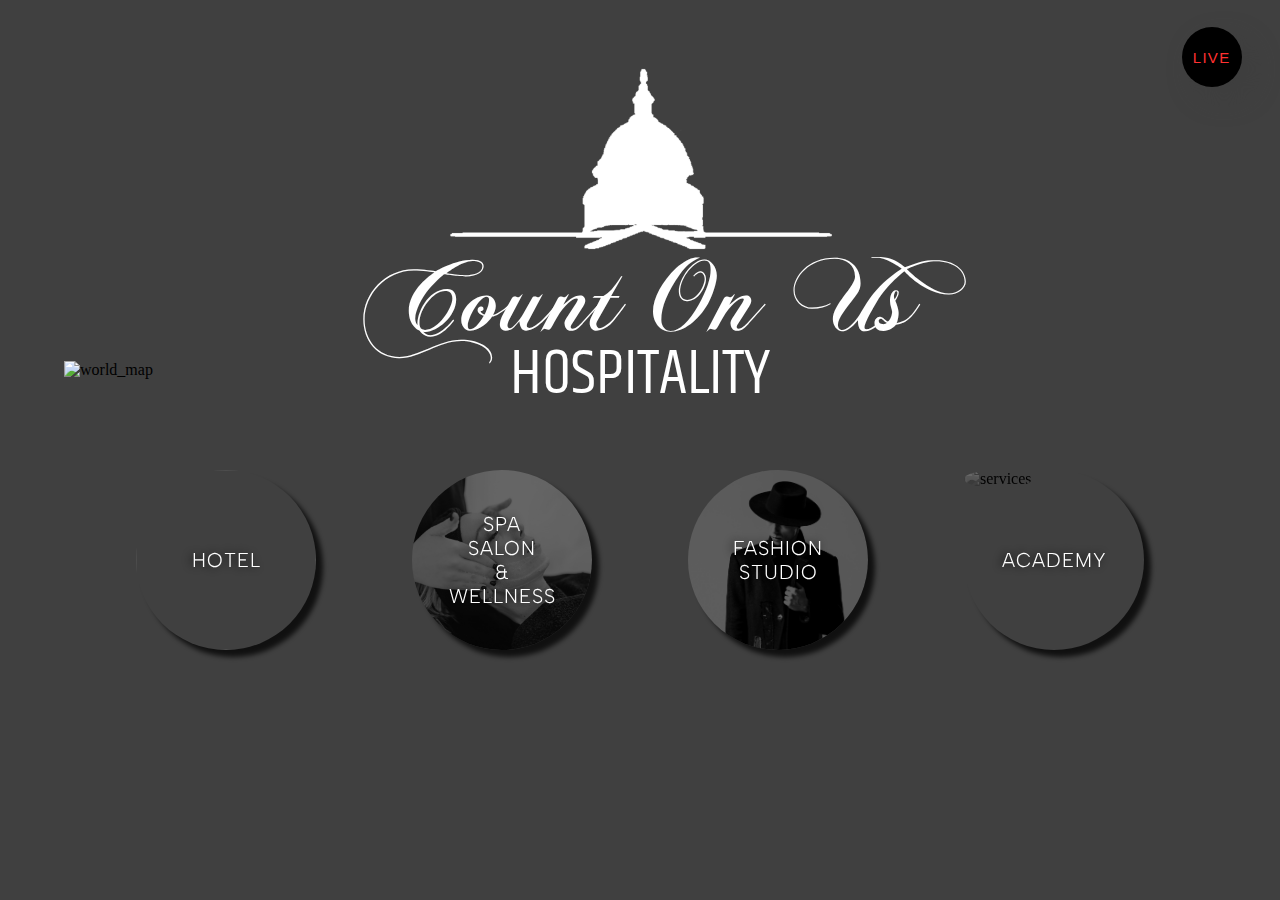
==== index.html @ 0fcad82c "minor changes" ====
<!DOCTYPE html>
<html lang="en">

  <head>
    <meta charset="UTF-8" />
    <meta http-equiv="X-UA-Compatible" content="IE=edge" />
    <meta name="viewport" content="width=device-width, initial-scale=1.0" />
    <title>Count On Us</title>
    <link rel="stylesheet" href="./css/main.css" />
  </head>

  <body>
    <section id="section_one">

      <div class="main_container">
        <div class="bgImg">
          <img src="./images/worldmap_us.png" alt="world_map">
        </div>

        <div class="inner_container">
          <div class="main_wrapper">
            <div class="main_container_left">
              <div class="brand_logo_container">
                <div class="brand_img">
                  <img src="./images/bg2-Recovered.png" alt="count on us" />
                </div>
                <div class="brand_name_1">
                  <p>Count On Us</p>
                </div>
                <div class="brand_name_2">
                  <p>HOSPITALITY</p>
                </div>
              </div>
            </div>

            <div class="main_container_right">
              <div class="flex_container">
                <div class="inner-flex">
                  <div class="flex-items" id="item-3">
                    <img src="https://cdn.pixabay.com/photo/2015/11/06/11/45/interior-1026452_960_720.jpg"
                      class="services-bg" alt="" />
                    <a href="./pages/hotel.html" class="info-container">
                      <div class="info-wrapper info-4">
                        <span>Hotel</span>
                      </div>
                    </a>
                  </div>
                  <div class="flex-items" id="item-0">
                    <img src="./images/spasalon_us.jpg" class="services-bg" alt="services" />
                    <a href="./pages/salon_service_page.html" class="info-container">
                      <div class="info-wrapper info-1">
                        <span>Spa Salon <br />&<br />
                          Wellness</span>
                      </div>
                    </a>
                  </div>

                  <div class="flex-items" id="item-1">
                    <img src="./images/fashion_model_us.jpg" class="services-bg" alt="services" />
                    <a href="./pages/fashion.html" class="info-container">
                      <div class="info-wrapper info-2">
                        <span>Fashion Studio</span>
                      </div>
                    </a>
                  </div>
                  <div class="flex-items" id="item-2">
                    <img src="./images/academy_us.jpg" class="services-bg" alt="services" />
                    <a href="./pages/academy.html" class="info-container">
                      <div class="info-wrapper info-3">
                        <span>Academy</span>
                      </div>
                    </a>
                  </div>

                </div>
              </div>
            </div>
          </div>
          <!-- <div id="announcement">
                <marquee >Live Text: Lorem ipsum dolor sit amet consectetur, adipisicing elit. Cumque perspiciatis facere totam eligendi dolores at error excepturi rem ea corporis?</marquee>
            </div>
          </div> -->

        </div>
        <!-- event button -->
        <div class="wrap" id="wrap">
          <button id="live-btn" class="button">live</button>
        </div>
        <!-- event update box -->
        <div class="ev-container" id="ev-tgl">
          <div class="ev-inner">
            <div id="scroll-container">
              <div id="scroll-text">
                <ul>
                  <li>Lorem ipsum dolor sit amet, consectetur adipisicing elit. Tenetur, aliquam?</li>
                  <li>Lorem ipsum dolor sit amet, consectetur adipisicing elit. Tenetur, aliquam?</li>
                  <li>Lorem ipsum dolor sit amet, consectetur adipisicing elit. Tenetur, aliquam?</li>
                  <li>Lorem ipsum dolor sit amet, consectetur adipisicing elit. Tenetur, aliquam?</li>
                </ul>

                <div>
                </div>
              </div>
            </div>
    </section>

    </div>
    <script>
      const btnId = document.getElementById('wrap');
      const evBox = document.getElementById('ev-tgl');

      btnId.addEventListener('click', () => {
        evBox.classList.toggle('ev-toggle')
      })

    </script>
  </body>

</html>
---- css/main.css ----
@import url("https://fonts.googleapis.com/css2?family=Abel&family=Khand:wght@300;400;500;600;700&family=Raleway:ital,wght@0,100;0,200;0,300;0,400;0,500;0,600;0,700;0,800;0,900;1,100;1,200;1,300;1,400;1,500;1,600;1,700;1,800;1,900&family=Work+Sans:ital,wght@0,200;0,300;0,400;0,500;0,600;0,700;0,800;0,900;1,200;1,300;1,400;1,500;1,600;1,700;1,800;1,900&display=swap");
@import url("https://fonts.googleapis.com/css2?family=Albert+Sans:ital,wght@0,200;0,300;0,400;0,500;0,600;0,700;0,800;0,900;1,100;1,200;1,300;1,400;1,500;1,600;1,700;1,800&family=Cinzel:wght@400;500;600;700;800&display=swap");
@font-face {
  font-family: "chopin";
  src: url("../fonts/ChopinScript.otf") format("woff");
}
.page-header {
  color: #ffffff;
}

.container {
  background-color: #ffffff;
  width: 100%;
  height: 100vh;
  display: flex;
  justify-content: center;
  align-items: center;
  flex-direction: row;
}
.container .img {
  height: 100%;
  width: 100%;
  display: flex;
  justify-content: center;
  align-items: center;
  flex-direction: column;
}
.container .img img {
  width: 300px;
}
.container .img h1 {
  width: 100%;
  color: #000;
  text-align: center;
}

* {
  padding: 0;
  margin: 0;
}

body {
  background-color: rgba(31, 31, 31, 0.8549019608);
  overflow: hidden;
}

#section-one {
  overflow: hidden;
}

.main_container {
  display: flex;
  justify-content: center;
  align-items: center;
  flex-direction: column;
  width: 100vw;
  height: 100vh;
}

.bgImg {
  display: flex;
  justify-content: center;
  align-items: center;
  flex-direction: column;
  width: 100%;
  height: 100%;
  position: absolute;
  z-index: 1;
}
.bgImg img {
  width: 90%;
  background-position: center center;
  background-size: cover;
  -o-object-fit: contain;
     object-fit: contain;
  margin-bottom: 10pc;
}
@media (max-width: 599px) {
  .bgImg img {
    width: 100%;
  }
}
@media (max-width: 599px) {
  .bgImg {
    width: 100%;
    top: -20%;
  }
}

.inner_container {
  display: flex;
  justify-content: center;
  align-items: center;
  flex-direction: column;
  width: 100vw;
  height: 100%;
  z-index: 4;
}

.main_wrapper {
  display: flex;
  justify-content: center;
  align-items: center;
  flex-direction: column;
  width: 100vw;
  height: 100%;
}
@media (max-width: 599px) {
  .main_wrapper {
    flex-direction: column;
  }
}

.main_container_left {
  flex: 1;
}

.brand_img {
  width: 100%;
}

.main_container_right {
  flex: 1;
}

.brand_logo_container {
  display: flex;
  justify-content: center;
  align-items: center;
  flex-direction: column;
  margin-top: 2pc;
  width: 100%;
}
.brand_logo_container .brand_img {
  display: flex;
  justify-content: center;
  align-items: center;
  flex-direction: column;
  width: 500px;
}
@media (max-width: 599px) {
  .brand_logo_container .brand_img {
    margin: 10px auto 0;
    width: 300px;
  }
}
.brand_logo_container .brand_img img {
  width: 100%;
}
@media (max-width: 599px) {
  .brand_logo_container .brand_img img {
    margin: 100px auto 0;
    width: 70%;
  }
}
@media (max-width: 599px) {
  .brand_logo_container .brand_img {
    margin: -10px auto 0;
  }
}
.brand_logo_container .brand_name_1 {
  font-family: "chopin";
  font-size: 7rem;
  margin-top: -70px;
  color: #ffffff;
}
@media (max-width: 599px) {
  .brand_logo_container .brand_name_1 {
    margin-top: -20px;
    font-size: 3.5rem;
  }
}
.brand_logo_container .brand_name_2 {
  font-family: Raleway;
  font-size: 4rem;
  font-weight: 400;
  margin-top: -30px;
  color: #ffffff;
  font-family: "Khand", sans-serif;
}
@media (max-width: 599px) {
  .brand_logo_container .brand_name_2 {
    margin-top: 10px;
    font-size: 1.5rem;
  }
}

.flex_container {
  display: flex;
  justify-content: center;
  align-items: center;
  flex-direction: row;
  gap: 50px;
  margin-top: 0%;
}
@media (max-width: 599px) {
  .flex_container {
    flex-direction: row;
  }
}
@media (max-width: 599px) {
  .flex_container {
    margin: -30px auto 0;
  }
}

.services-bg {
  width: 100%;
  height: 100%;
  border-radius: 50%;
  filter: grayscale(100%) brightness(40%);
  background-size: cover;
  background-repeat: no-repeat;
  background-position: center center;
  -o-object-fit: cover;
     object-fit: cover;
}

.inner-flex {
  display: flex;
  justify-content: center;
  align-items: center;
  flex-direction: row;
  gap: 6pc;
}
@media (max-width: 599px) {
  .inner-flex {
    flex-direction: row;
    flex-wrap: wrap;
    gap: 20px;
  }
}
.inner-flex .flex-items {
  position: relative;
  width: 180px;
  height: 180px;
  border-radius: 50%;
  transition: all 0.5s ease;
  gap: 160px;
  margin-top: 20px;
}
.inner-flex .flex-items:hover {
  transform: translateY(-3px);
}
@media (max-width: 599px) {
  .inner-flex .flex-items {
    gap: 10px;
    width: 160px;
    height: 160px;
  }
}
.inner-flex .info-container {
  position: absolute;
  top: 50%;
  left: 50%;
  transform: translate(-50%, -50%);
  text-decoration: none;
  font-size: 1.3rem;
  font-weight: 700;
  color: #ffffff;
}
.inner-flex .info-container .info-wrapper {
  filter: grayscale(100%);
  position: relative;
  background-size: cover;
  position: relative;
  width: 180px;
  height: 180px;
  border-radius: 50%;
  transition: all 0.4s ease;
  box-shadow: 7px 7px 5px 0px rgba(0, 0, 0, 0.75);
  -webkit-box-shadow: 7px 7px 5px 0px rgba(0, 0, 0, 0.75);
  -moz-box-shadow: 7px 7px 5px 0px rgba(0, 0, 0, 0.75);
}
@media (max-width: 599px) {
  .inner-flex .info-container .info-wrapper {
    width: 160px;
    height: 160px;
  }
}
.inner-flex .info-container .info-wrapper span {
  color: rgb(255, 255, 255);
  text-shadow: -2px 0px 10px rgb(0, 0, 0);
  font-size: 20px;
  font-weight: 300;
  text-align: center;
  position: absolute;
  top: 50%;
  left: 50%;
  letter-spacing: 1px;
  transform: translate(-50%, -50%);
  text-transform: uppercase;
  font-family: "Albert Sans", sans-serif;
}

#announcement {
  display: flex;
  justify-content: center;
  align-items: center;
  flex-direction: column;
  width: 100%;
  height: 40px;
  margin-bottom: 10px;
  background-color: unset;
  position: relative;
}

@-webkit-keyframes runtext {
  from {
    opacity: 0;
  }
  to {
    opacity: 1;
    transform: rotateX(180deg);
  }
}

@keyframes runtext {
  from {
    opacity: 0;
  }
  to {
    opacity: 1;
    transform: rotateX(180deg);
  }
}
/* Move it (define the animation) */
@-webkit-keyframes livetext-1 {
  0% {
    -webkit-transform: translateX(100%);
  }
  100% {
    -webkit-transform: translateX(-100%);
  }
}
@keyframes livetext-1 {
  0% { /* Firefox bug fix */ /* Firefox bug fix */
    transform: translateX(100%);
  }
  100% { /* Firefox bug fix */ /* Firefox bug fix */
    transform: translateX(-100%);
  }
}
html,
body {
  height: 100%;
}

.wrap {
  height: 20%;
  position: absolute;
  top: 3%;
  right: 3%;
  cursor: pointer;
  z-index: 999;
  -webkit-tap-highlight-color: transparent;
}

.button {
  min-width: 60px;
  min-height: 60px;
  font-family: "Nunito", sans-serif;
  font-size: 15px;
  text-transform: uppercase;
  letter-spacing: 1.3px;
  font-weight: 3 0;
  color: #ff3131;
  -webkit-user-select: none;
     -moz-user-select: none;
      -ms-user-select: none;
          user-select: none;
  background: #000000;
  border: none;
  border-radius: 1000px;
  box-shadow: 12px 12px 24px rgba(61, 61, 61, 0.64);
  transition: all 0.3s ease-in-out 0s;
  cursor: pointer;
  outline: none;
  position: relative;
  padding: 10px;
  cursor: pointer;
  -webkit-tap-highlight-color: transparent;
}

button::before {
  content: "";
  border-radius: 1000px;
  min-width: 42px;
  min-height: 72px;
  border: 6px solid #ffffff;
  box-shadow: 0 0 60px rgba(255, 255, 255, 0.64);
  position: absolute;
  top: 50%;
  left: 50%;
  transform: translate(-50%, -50%);
  opacity: 0;
  transition: all 0.3s ease-in-out 0s;
}

button::after {
  content: "";
  width: 30px;
  height: 30px;
  border-radius: 100%;
  border: 6px solid rgb(255, 168, 168);
  position: absolute;
  z-index: -1;
  top: 50%;
  left: 50%;
  transform: translate(-50%, -50%);
  -webkit-animation: ring 1.5s infinite;
          animation: ring 1.5s infinite;
}

button:hover::after,
button:focus::after {
  -webkit-animation: none;
          animation: none;
  display: none;
}

@-webkit-keyframes ring {
  0% {
    width: 30px;
    height: 30px;
    opacity: 1;
  }
  100% {
    width: 100px;
    height: 100px;
    opacity: 0;
  }
}

@keyframes ring {
  0% {
    width: 30px;
    height: 30px;
    opacity: 1;
  }
  100% {
    width: 100px;
    height: 100px;
    opacity: 0;
  }
}
.ev-container {
  opacity: 0;
  width: 300px;
  height: 0px;
  border-radius: 15px;
  background-color: rgb(0, 0, 0);
  color: rgb(255, 255, 255);
  position: absolute;
  top: 10%;
  right: 6.5%;
  z-index: 999;
  transition: all 0.3s ease;
}

.ev-inner {
  height: 100%;
}

.ev-toggle {
  opacity: 1;
  height: 300px;
}

#scroll-container {
  border-radius: 5px;
  height: 100%;
  overflow: hidden;
}

#scroll-text {
  height: 100%;
  text-align: left;
  padding-left: 10%;
  font-family: "Abel", sans-serif;
  /* animation properties */
  transform: translateY(100%);
  -webkit-animation: my-animation 20s linear infinite;
  animation: my-animation 20s linear infinite;
}

/* for Firefox */
/* for Chrome */
@-webkit-keyframes my-animation {
  from {
    -webkit-transform: translateY(100%);
  }
  to {
    -webkit-transform: translateY(-1%);
  }
}
@keyframes my-animation {
  from {
    transform: translateY(100%);
  }
  to {
    transform: translateY(-5%);
  }
}/*# sourceMappingURL=main.css.map */
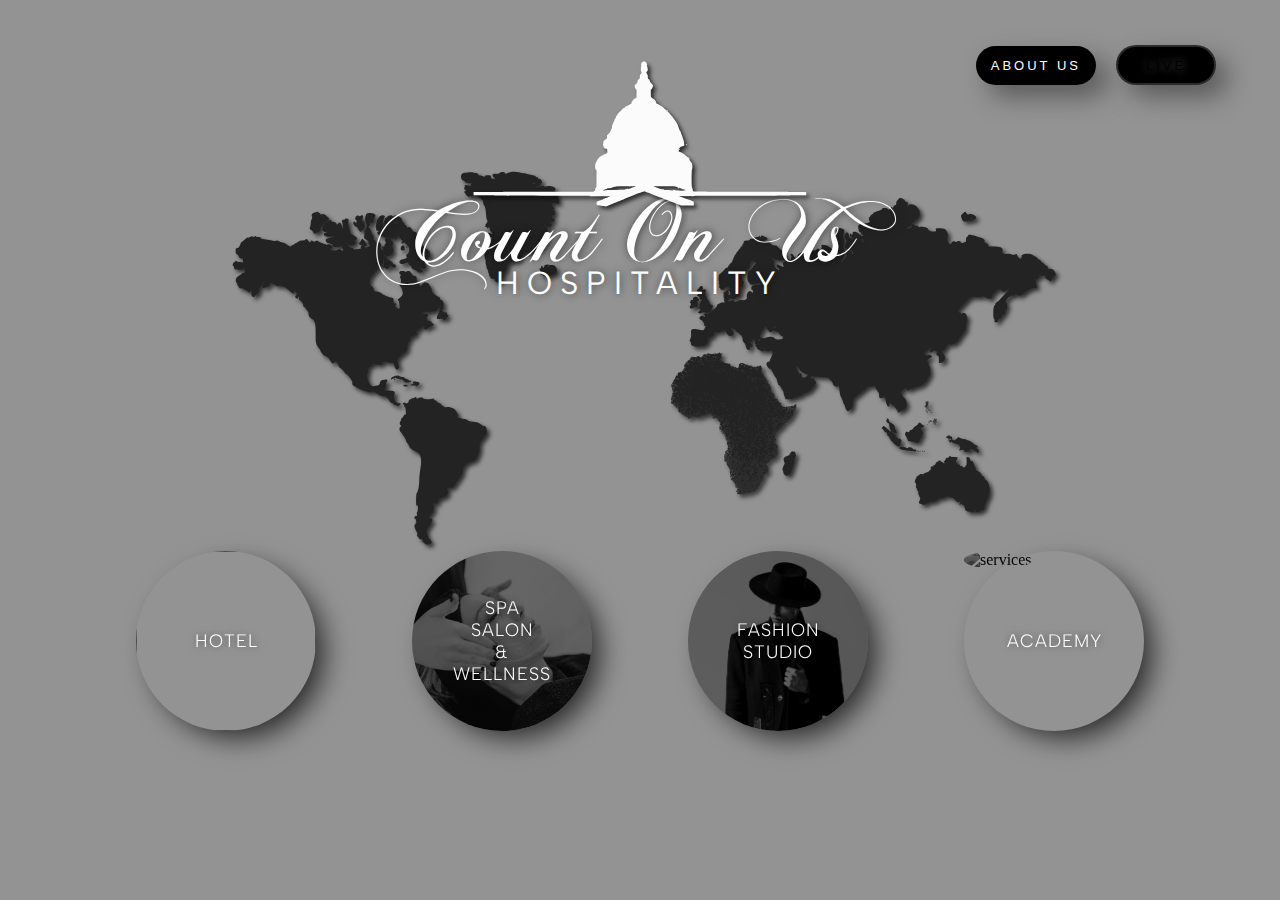
==== commit 0daf5b70: "some changes" ====
--- a/index.html
+++ b/index.html
@@ -10,19 +10,27 @@
   </head>
 
   <body>
+    <!-- event button -->
+    <nav>
+      <div class="about" id="about">
+        <a href="./pages/about.html" id="about-btn">About Us</a>
+      </div>
+      <div class="wrap" id="wrap">
+        <button id="live-btn" class="button">live</button>
+      </div>
+    </nav>
+    <!-- event update box -->
     <section id="section_one">
-
       <div class="main_container">
         <div class="bgImg">
-          <img src="./images/worldmap_us.png" alt="world_map">
+          <img src="./images/worldmap_us.svg" alt="world_map">
         </div>
-
         <div class="inner_container">
           <div class="main_wrapper">
             <div class="main_container_left">
               <div class="brand_logo_container">
                 <div class="brand_img">
-                  <img src="./images/bg2-Recovered.png" alt="count on us" />
+                  <img src="./images/image2vector.svg" alt="count on us" />
                 </div>
                 <div class="brand_name_1">
                   <p>Count On Us</p>
@@ -32,7 +40,6 @@
                 </div>
               </div>
             </div>
-
             <div class="main_container_right">
               <div class="flex_container">
                 <div class="inner-flex">
@@ -54,7 +61,6 @@
                       </div>
                     </a>
                   </div>
-
                   <div class="flex-items" id="item-1">
                     <img src="./images/fashion_model_us.jpg" class="services-bg" alt="services" />
                     <a href="./pages/fashion.html" class="info-container">
@@ -71,48 +77,44 @@
                       </div>
                     </a>
                   </div>
-
                 </div>
               </div>
             </div>
           </div>
-          <!-- <div id="announcement">
-                <marquee >Live Text: Lorem ipsum dolor sit amet consectetur, adipisicing elit. Cumque perspiciatis facere totam eligendi dolores at error excepturi rem ea corporis?</marquee>
-            </div>
-          </div> -->
+        </div>
 
-        </div>
-        <!-- event button -->
-        <div class="wrap" id="wrap">
-          <button id="live-btn" class="button">live</button>
-        </div>
-        <!-- event update box -->
         <div class="ev-container" id="ev-tgl">
           <div class="ev-inner">
             <div id="scroll-container">
               <div id="scroll-text">
                 <ul>
+                  <!-- ========================================================== -->
+                  <!-- ==========================EVENTS========================== -->
+                  <!-- ========================================================== -->
+
+
                   <li>Lorem ipsum dolor sit amet, consectetur adipisicing elit. Tenetur, aliquam?</li>
                   <li>Lorem ipsum dolor sit amet, consectetur adipisicing elit. Tenetur, aliquam?</li>
                   <li>Lorem ipsum dolor sit amet, consectetur adipisicing elit. Tenetur, aliquam?</li>
                   <li>Lorem ipsum dolor sit amet, consectetur adipisicing elit. Tenetur, aliquam?</li>
+
+
+                  <!-- ============================================================== -->
+                  <!-- ==========================EVENTS END========================== -->
+                  <!-- ============================================================== -->
                 </ul>
-
                 <div>
                 </div>
               </div>
             </div>
     </section>
-
     </div>
     <script>
       const btnId = document.getElementById('wrap');
       const evBox = document.getElementById('ev-tgl');
-
       btnId.addEventListener('click', () => {
         evBox.classList.toggle('ev-toggle')
       })
-
     </script>
   </body>
 
--- a/css/main.css
+++ b/css/main.css
@@ -40,8 +40,59 @@
 }
 
 body {
-  background-color: rgba(31, 31, 31, 0.8549019608);
+  background-color: #939393;
   overflow: hidden;
+}
+
+nav {
+  display: flex;
+  justify-content: center;
+  align-items: center;
+  flex-direction: row;
+  gap: 20px;
+  position: absolute;
+  top: 5%;
+  right: 5%;
+}
+nav a {
+  text-decoration: none;
+}
+@media (max-width: 599px) {
+  nav {
+    width: 100%;
+    right: 0%;
+  }
+}
+
+.about {
+  height: 20%;
+  cursor: pointer;
+  z-index: 999;
+  -webkit-tap-highlight-color: transparent;
+}
+.about #about-btn {
+  min-width: 100px;
+  height: 40px;
+  font-family: "Nunito", sans-serif;
+  font-size: 13px;
+  text-transform: uppercase;
+  letter-spacing: 3px;
+  font-weight: 3 0;
+  color: rgb(255, 255, 255);
+  -webkit-user-select: none;
+     -moz-user-select: none;
+      -ms-user-select: none;
+          user-select: none;
+  background: #000000;
+  border-radius: 1000px;
+  box-shadow: 12px 12px 24px rgba(61, 61, 61, 0.64);
+  transition: all 0.3s ease-in-out 0s;
+  cursor: pointer;
+  outline: none;
+  position: relative;
+  padding: 12px 15px;
+  cursor: pointer;
+  -webkit-tap-highlight-color: transparent;
 }
 
 #section-one {
@@ -65,19 +116,22 @@
   width: 100%;
   height: 100%;
   position: absolute;
+  margin-top: -4%;
   z-index: 1;
 }
 .bgImg img {
-  width: 90%;
+  width: 80%;
   background-position: center center;
   background-size: cover;
   -o-object-fit: contain;
      object-fit: contain;
   margin-bottom: 10pc;
+  filter: drop-shadow(3px 3px 2px rgba(0, 0, 0, 0.7));
 }
 @media (max-width: 599px) {
   .bgImg img {
     width: 100%;
+    margin-top: 30%;
   }
 }
 @media (max-width: 599px) {
@@ -136,7 +190,7 @@
   justify-content: center;
   align-items: center;
   flex-direction: column;
-  width: 500px;
+  width: 400px;
 }
 @media (max-width: 599px) {
   .brand_logo_container .brand_img {
@@ -146,6 +200,7 @@
 }
 .brand_logo_container .brand_img img {
   width: 100%;
+  filter: drop-shadow(3px 3px 2px rgba(0, 0, 0, 0.7));
 }
 @media (max-width: 599px) {
   .brand_logo_container .brand_img img {
@@ -160,28 +215,33 @@
 }
 .brand_logo_container .brand_name_1 {
   font-family: "chopin";
-  font-size: 7rem;
+  font-size: 6rem;
   margin-top: -70px;
+  margin-left: -50px;
   color: #ffffff;
+  text-shadow: 1px 0px 8px rgba(5, 5, 5, 0.6);
 }
 @media (max-width: 599px) {
   .brand_logo_container .brand_name_1 {
-    margin-top: -20px;
+    margin-top: -30px;
+    margin-left: -40px;
     font-size: 3.5rem;
   }
 }
 .brand_logo_container .brand_name_2 {
   font-family: Raleway;
-  font-size: 4rem;
+  font-size: 2rem;
+  letter-spacing: 8px;
   font-weight: 400;
-  margin-top: -30px;
+  margin-top: -20px;
   color: #ffffff;
-  font-family: "Khand", sans-serif;
+  text-shadow: 1px 0px 8px rgba(5, 5, 5, 0.6);
+  font-family: "Albert Sans", sans-serif;
 }
 @media (max-width: 599px) {
   .brand_logo_container .brand_name_2 {
-    margin-top: 10px;
-    font-size: 1.5rem;
+    margin-top: 5px;
+    font-size: 1rem;
   }
 }
 
@@ -191,15 +251,11 @@
   align-items: center;
   flex-direction: row;
   gap: 50px;
-  margin-top: 0%;
+  margin-top: 8%;
 }
 @media (max-width: 599px) {
   .flex_container {
     flex-direction: row;
-  }
-}
-@media (max-width: 599px) {
-  .flex_container {
     margin: -30px auto 0;
   }
 }
@@ -214,6 +270,7 @@
   background-position: center center;
   -o-object-fit: cover;
      object-fit: cover;
+  transition: all 0.4s ease;
 }
 
 .inner-flex {
@@ -241,6 +298,12 @@
 }
 .inner-flex .flex-items:hover {
   transform: translateY(-3px);
+}
+.inner-flex .flex-items:hover > .services-bg {
+  filter: grayscale(100%) brightness(30%);
+}
+.inner-flex .flex-items:hover > .services-bg {
+  filter: grayscale(100%) brightness(30%);
 }
 @media (max-width: 599px) {
   .inner-flex .flex-items {
@@ -268,9 +331,9 @@
   height: 180px;
   border-radius: 50%;
   transition: all 0.4s ease;
-  box-shadow: 7px 7px 5px 0px rgba(0, 0, 0, 0.75);
-  -webkit-box-shadow: 7px 7px 5px 0px rgba(0, 0, 0, 0.75);
-  -moz-box-shadow: 7px 7px 5px 0px rgba(0, 0, 0, 0.75);
+  box-shadow: 12px 11px 29px -5px rgba(0, 0, 0, 0.75);
+  -webkit-box-shadow: 12px 11px 29px -5px rgba(0, 0, 0, 0.75);
+  -moz-box-shadow: 12px 11px 29px -5px rgba(0, 0, 0, 0.75);
 }
 @media (max-width: 599px) {
   .inner-flex .info-container .info-wrapper {
@@ -280,10 +343,10 @@
 }
 .inner-flex .info-container .info-wrapper span {
   color: rgb(255, 255, 255);
-  text-shadow: -2px 0px 10px rgb(0, 0, 0);
-  font-size: 20px;
+  font-size: 18px;
   font-weight: 300;
   text-align: center;
+  text-shadow: 1px 0px 8px rgba(5, 5, 5, 0.6);
   position: absolute;
   top: 50%;
   left: 50%;
@@ -348,29 +411,26 @@
 
 .wrap {
   height: 20%;
-  position: absolute;
-  top: 3%;
-  right: 3%;
   cursor: pointer;
   z-index: 999;
   -webkit-tap-highlight-color: transparent;
 }
-
 .button {
-  min-width: 60px;
-  min-height: 60px;
+  min-width: 100px;
+  height: 40px;
   font-family: "Nunito", sans-serif;
-  font-size: 15px;
+  font-size: 13px;
   text-transform: uppercase;
-  letter-spacing: 1.3px;
+  letter-spacing: 3px;
   font-weight: 3 0;
-  color: #ff3131;
+  text-shadow: 1px 0px 8px rgba(161, 161, 161, 0.6);
+  color: #000000;
   -webkit-user-select: none;
      -moz-user-select: none;
       -ms-user-select: none;
           user-select: none;
-  background: #000000;
-  border: none;
+  background: rgb(0, 0, 0);
+  border: 2px solid rgba(162, 162, 162, 0.2666666667);
   border-radius: 1000px;
   box-shadow: 12px 12px 24px rgba(61, 61, 61, 0.64);
   transition: all 0.3s ease-in-out 0s;
@@ -380,15 +440,35 @@
   padding: 10px;
   cursor: pointer;
   -webkit-tap-highlight-color: transparent;
-}
-
+  transition: all 0.3s ease;
+  -webkit-animation: live 1.5s infinite;
+          animation: live 1.5s infinite;
+}
+
+@-webkit-keyframes live {
+  0% {
+    color: #ff2323;
+  }
+  100% {
+    color: #ff8b8b;
+  }
+}
+
+@keyframes live {
+  0% {
+    color: #ff2323;
+  }
+  100% {
+    color: #ff8b8b;
+  }
+}
 button::before {
   content: "";
   border-radius: 1000px;
   min-width: 42px;
   min-height: 72px;
-  border: 6px solid #ffffff;
-  box-shadow: 0 0 60px rgba(255, 255, 255, 0.64);
+  border: 6px solid #ff0000;
+  box-shadow: 0 0 60px rgba(255, 0, 0, 0.64);
   position: absolute;
   top: 50%;
   left: 50%;
@@ -401,8 +481,8 @@
   content: "";
   width: 30px;
   height: 30px;
-  border-radius: 100%;
-  border: 6px solid rgb(255, 168, 168);
+  border-radius: 50px;
+  border: 4px solid rgb(255, 181, 181);
   position: absolute;
   z-index: -1;
   top: 50%;
@@ -421,26 +501,26 @@
 
 @-webkit-keyframes ring {
   0% {
-    width: 30px;
-    height: 30px;
+    width: 100px;
+    height: 40px;
     opacity: 1;
   }
   100% {
-    width: 100px;
-    height: 100px;
+    width: 110px;
+    height: 50px;
     opacity: 0;
   }
 }
 
 @keyframes ring {
   0% {
-    width: 30px;
-    height: 30px;
+    width: 100px;
+    height: 40px;
     opacity: 1;
   }
   100% {
-    width: 100px;
-    height: 100px;
+    width: 110px;
+    height: 50px;
     opacity: 0;
   }
 }
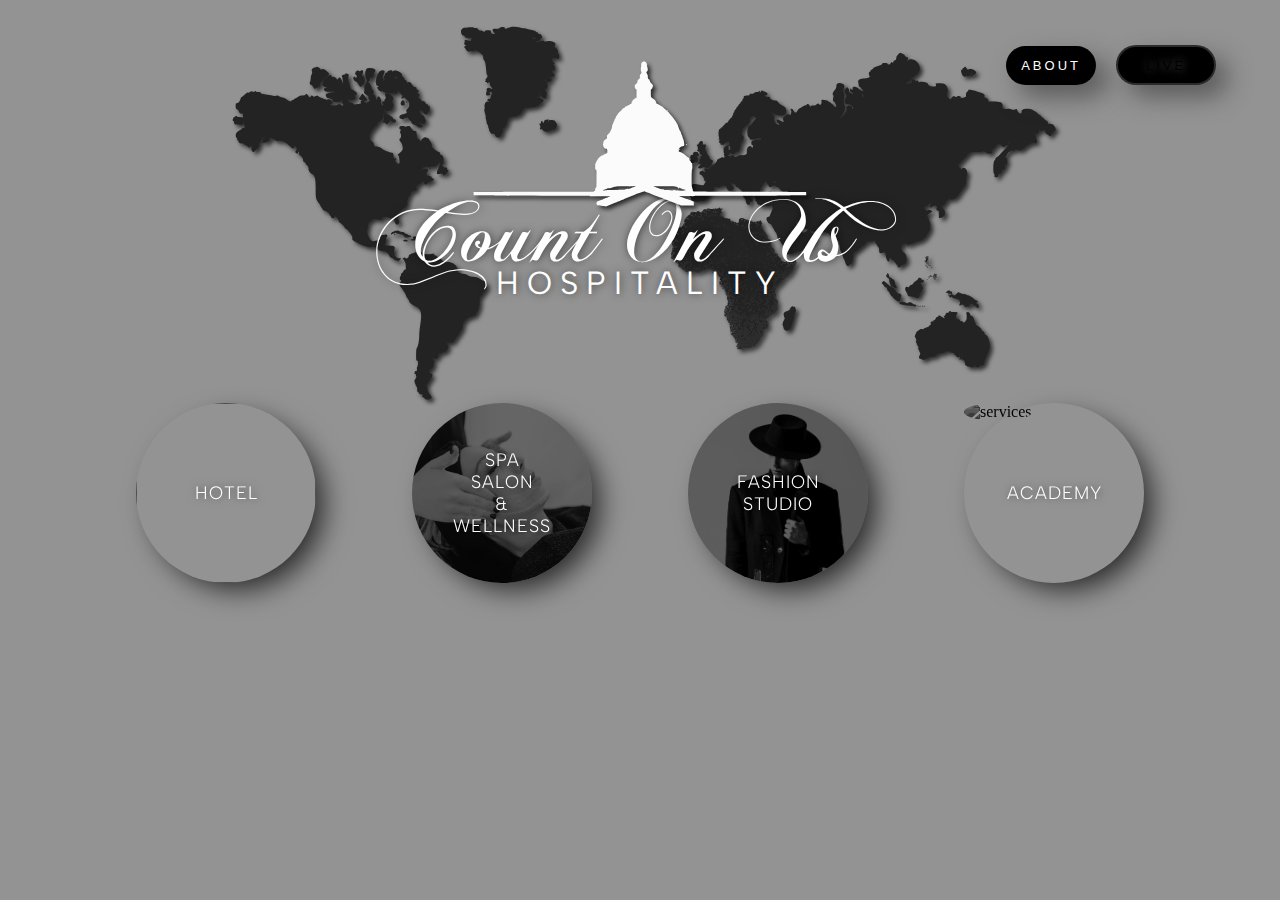
==== commit 44c6ec6e: "update" ====
--- a/index.html
+++ b/index.html
@@ -10,25 +10,19 @@
   </head>
 
   <body>
-    <!-- event button -->
-    <nav>
-      <div class="about" id="about">
-        <a href="./pages/about.html" id="about-btn">About Us</a>
-      </div>
-      <div class="wrap" id="wrap">
-        <button id="live-btn" class="button">live</button>
-      </div>
-    </nav>
-    <!-- event update box -->
     <section id="section_one">
+
       <div class="main_container">
-        <div class="bgImg">
-          <img src="./images/worldmap_us.svg" alt="world_map">
-        </div>
+
+
         <div class="inner_container">
+
           <div class="main_wrapper">
             <div class="main_container_left">
               <div class="brand_logo_container">
+                <div class="bgImg">
+                  <img src="./images/worldmap_us.svg" alt="world_map">
+                </div>
                 <div class="brand_img">
                   <img src="./images/image2vector.svg" alt="count on us" />
                 </div>
@@ -79,8 +73,19 @@
                   </div>
                 </div>
               </div>
+    <!-- event button -->
+    <nav>
+      <div class="about" id="about">
+        <a href="./pages/about.html" id="about-btn">About</a>
+      </div>
+      <div class="wrap" id="wrap">
+        <button id="live-btn" class="button">live</button>
+      </div>
+    </nav>
+    <!-- event update box -->
             </div>
-          </div>
+        
+            
         </div>
 
         <div class="ev-container" id="ev-tgl">
@@ -103,12 +108,12 @@
                   <!-- ==========================EVENTS END========================== -->
                   <!-- ============================================================== -->
                 </ul>
-                <div>
-                </div>
+
               </div>
             </div>
+          </div>
+        </div>
     </section>
-    </div>
     <script>
       const btnId = document.getElementById('wrap');
       const evBox = document.getElementById('ev-tgl');
--- a/css/main.css
+++ b/css/main.css
@@ -41,7 +41,13 @@
 
 body {
   background-color: #939393;
-  overflow: hidden;
+  overflow-y: hidden;
+  overflow-x: hidden;
+}
+@media (max-width: 599px) {
+  body {
+    overflow-y: scroll;
+  }
 }
 
 nav {
@@ -60,7 +66,11 @@
 @media (max-width: 599px) {
   nav {
     width: 100%;
-    right: 0%;
+    height: 10vh;
+    background-color: #000;
+    position: relative;
+    top: auto;
+    right: auto;
   }
 }
 
@@ -95,327 +105,17 @@
   -webkit-tap-highlight-color: transparent;
 }
 
-#section-one {
-  overflow: hidden;
-}
-
-.main_container {
-  display: flex;
-  justify-content: center;
-  align-items: center;
-  flex-direction: column;
-  width: 100vw;
-  height: 100vh;
-}
-
-.bgImg {
-  display: flex;
-  justify-content: center;
-  align-items: center;
-  flex-direction: column;
-  width: 100%;
-  height: 100%;
-  position: absolute;
-  margin-top: -4%;
-  z-index: 1;
-}
-.bgImg img {
-  width: 80%;
-  background-position: center center;
-  background-size: cover;
-  -o-object-fit: contain;
-     object-fit: contain;
-  margin-bottom: 10pc;
-  filter: drop-shadow(3px 3px 2px rgba(0, 0, 0, 0.7));
-}
-@media (max-width: 599px) {
-  .bgImg img {
-    width: 100%;
-    margin-top: 30%;
-  }
-}
-@media (max-width: 599px) {
-  .bgImg {
-    width: 100%;
-    top: -20%;
-  }
-}
-
-.inner_container {
-  display: flex;
-  justify-content: center;
-  align-items: center;
-  flex-direction: column;
-  width: 100vw;
-  height: 100%;
-  z-index: 4;
-}
-
-.main_wrapper {
-  display: flex;
-  justify-content: center;
-  align-items: center;
-  flex-direction: column;
-  width: 100vw;
-  height: 100%;
-}
-@media (max-width: 599px) {
-  .main_wrapper {
-    flex-direction: column;
-  }
-}
-
-.main_container_left {
-  flex: 1;
-}
-
-.brand_img {
-  width: 100%;
-}
-
-.main_container_right {
-  flex: 1;
-}
-
-.brand_logo_container {
-  display: flex;
-  justify-content: center;
-  align-items: center;
-  flex-direction: column;
-  margin-top: 2pc;
-  width: 100%;
-}
-.brand_logo_container .brand_img {
-  display: flex;
-  justify-content: center;
-  align-items: center;
-  flex-direction: column;
-  width: 400px;
-}
-@media (max-width: 599px) {
-  .brand_logo_container .brand_img {
-    margin: 10px auto 0;
-    width: 300px;
-  }
-}
-.brand_logo_container .brand_img img {
-  width: 100%;
-  filter: drop-shadow(3px 3px 2px rgba(0, 0, 0, 0.7));
-}
-@media (max-width: 599px) {
-  .brand_logo_container .brand_img img {
-    margin: 100px auto 0;
-    width: 70%;
-  }
-}
-@media (max-width: 599px) {
-  .brand_logo_container .brand_img {
-    margin: -10px auto 0;
-  }
-}
-.brand_logo_container .brand_name_1 {
-  font-family: "chopin";
-  font-size: 6rem;
-  margin-top: -70px;
-  margin-left: -50px;
-  color: #ffffff;
-  text-shadow: 1px 0px 8px rgba(5, 5, 5, 0.6);
-}
-@media (max-width: 599px) {
-  .brand_logo_container .brand_name_1 {
-    margin-top: -30px;
-    margin-left: -40px;
-    font-size: 3.5rem;
-  }
-}
-.brand_logo_container .brand_name_2 {
-  font-family: Raleway;
-  font-size: 2rem;
-  letter-spacing: 8px;
-  font-weight: 400;
-  margin-top: -20px;
-  color: #ffffff;
-  text-shadow: 1px 0px 8px rgba(5, 5, 5, 0.6);
-  font-family: "Albert Sans", sans-serif;
-}
-@media (max-width: 599px) {
-  .brand_logo_container .brand_name_2 {
-    margin-top: 5px;
-    font-size: 1rem;
-  }
-}
-
-.flex_container {
-  display: flex;
-  justify-content: center;
-  align-items: center;
-  flex-direction: row;
-  gap: 50px;
-  margin-top: 8%;
-}
-@media (max-width: 599px) {
-  .flex_container {
-    flex-direction: row;
-    margin: -30px auto 0;
-  }
-}
-
-.services-bg {
-  width: 100%;
-  height: 100%;
-  border-radius: 50%;
-  filter: grayscale(100%) brightness(40%);
-  background-size: cover;
-  background-repeat: no-repeat;
-  background-position: center center;
-  -o-object-fit: cover;
-     object-fit: cover;
-  transition: all 0.4s ease;
-}
-
-.inner-flex {
-  display: flex;
-  justify-content: center;
-  align-items: center;
-  flex-direction: row;
-  gap: 6pc;
-}
-@media (max-width: 599px) {
-  .inner-flex {
-    flex-direction: row;
-    flex-wrap: wrap;
-    gap: 20px;
-  }
-}
-.inner-flex .flex-items {
-  position: relative;
-  width: 180px;
-  height: 180px;
-  border-radius: 50%;
-  transition: all 0.5s ease;
-  gap: 160px;
-  margin-top: 20px;
-}
-.inner-flex .flex-items:hover {
-  transform: translateY(-3px);
-}
-.inner-flex .flex-items:hover > .services-bg {
-  filter: grayscale(100%) brightness(30%);
-}
-.inner-flex .flex-items:hover > .services-bg {
-  filter: grayscale(100%) brightness(30%);
-}
-@media (max-width: 599px) {
-  .inner-flex .flex-items {
-    gap: 10px;
-    width: 160px;
-    height: 160px;
-  }
-}
-.inner-flex .info-container {
-  position: absolute;
-  top: 50%;
-  left: 50%;
-  transform: translate(-50%, -50%);
-  text-decoration: none;
-  font-size: 1.3rem;
-  font-weight: 700;
-  color: #ffffff;
-}
-.inner-flex .info-container .info-wrapper {
-  filter: grayscale(100%);
-  position: relative;
-  background-size: cover;
-  position: relative;
-  width: 180px;
-  height: 180px;
-  border-radius: 50%;
-  transition: all 0.4s ease;
-  box-shadow: 12px 11px 29px -5px rgba(0, 0, 0, 0.75);
-  -webkit-box-shadow: 12px 11px 29px -5px rgba(0, 0, 0, 0.75);
-  -moz-box-shadow: 12px 11px 29px -5px rgba(0, 0, 0, 0.75);
-}
-@media (max-width: 599px) {
-  .inner-flex .info-container .info-wrapper {
-    width: 160px;
-    height: 160px;
-  }
-}
-.inner-flex .info-container .info-wrapper span {
-  color: rgb(255, 255, 255);
-  font-size: 18px;
-  font-weight: 300;
-  text-align: center;
-  text-shadow: 1px 0px 8px rgba(5, 5, 5, 0.6);
-  position: absolute;
-  top: 50%;
-  left: 50%;
-  letter-spacing: 1px;
-  transform: translate(-50%, -50%);
-  text-transform: uppercase;
-  font-family: "Albert Sans", sans-serif;
-}
-
-#announcement {
-  display: flex;
-  justify-content: center;
-  align-items: center;
-  flex-direction: column;
-  width: 100%;
-  height: 40px;
-  margin-bottom: 10px;
-  background-color: unset;
-  position: relative;
-}
-
-@-webkit-keyframes runtext {
-  from {
-    opacity: 0;
-  }
-  to {
-    opacity: 1;
-    transform: rotateX(180deg);
-  }
-}
-
-@keyframes runtext {
-  from {
-    opacity: 0;
-  }
-  to {
-    opacity: 1;
-    transform: rotateX(180deg);
-  }
-}
-/* Move it (define the animation) */
-@-webkit-keyframes livetext-1 {
-  0% {
-    -webkit-transform: translateX(100%);
-  }
-  100% {
-    -webkit-transform: translateX(-100%);
-  }
-}
-@keyframes livetext-1 {
-  0% { /* Firefox bug fix */ /* Firefox bug fix */
-    transform: translateX(100%);
-  }
-  100% { /* Firefox bug fix */ /* Firefox bug fix */
-    transform: translateX(-100%);
-  }
-}
-html,
-body {
-  height: 100%;
-}
-
 .wrap {
-  height: 20%;
+  display: flex;
+  justify-content: center;
+  align-items: center;
+  flex-direction: column;
+  height: 100%;
   cursor: pointer;
   z-index: 999;
   -webkit-tap-highlight-color: transparent;
 }
-.button {
+.wrap .button {
   min-width: 100px;
   height: 40px;
   font-family: "Nunito", sans-serif;
@@ -524,6 +224,318 @@
     opacity: 0;
   }
 }
+#section-one {
+  overflow: hidden;
+}
+
+.main_container {
+  display: flex;
+  justify-content: center;
+  align-items: center;
+  flex-direction: column;
+  width: 100vw;
+  height: 100vh;
+}
+
+.bgImg {
+  display: flex;
+  justify-content: center;
+  align-items: center;
+  flex-direction: column;
+  width: 100%;
+  height: 100%;
+  position: absolute;
+  margin-top: 5%;
+  z-index: -1;
+}
+.bgImg img {
+  width: 80%;
+  background-position: center center;
+  background-size: cover;
+  -o-object-fit: contain;
+     object-fit: contain;
+  filter: drop-shadow(3px 3px 2px rgba(0, 0, 0, 0.7));
+}
+@media (max-width: 599px) {
+  .bgImg img {
+    width: 100%;
+    margin-top: -24pc;
+  }
+}
+@media (max-width: 599px) {
+  .bgImg {
+    width: 100%;
+    top: -10%;
+    z-index: -1;
+  }
+}
+
+.inner_container {
+  display: flex;
+  justify-content: center;
+  align-items: center;
+  flex-direction: column;
+  width: 100vw;
+  height: 100%;
+  z-index: 4;
+}
+
+.main_wrapper {
+  display: flex;
+  justify-content: center;
+  align-items: center;
+  flex-direction: column;
+  width: 100vw;
+  height: 100%;
+}
+@media (max-width: 599px) {
+  .main_wrapper {
+    flex-direction: column;
+  }
+}
+
+.main_container_left {
+  flex: 1;
+}
+
+.brand_img {
+  width: 100%;
+}
+
+.main_container_right {
+  display: flex;
+  justify-content: space-between;
+  flex-direction: column;
+  flex: 2;
+}
+
+.brand_logo_container {
+  display: flex;
+  justify-content: center;
+  align-items: center;
+  flex-direction: column;
+  margin-top: 2pc;
+  width: 100%;
+}
+.brand_logo_container .brand_img {
+  display: flex;
+  justify-content: center;
+  align-items: center;
+  flex-direction: column;
+  width: 400px;
+}
+@media (max-width: 599px) {
+  .brand_logo_container .brand_img {
+    margin: 10px auto 0;
+    width: 300px;
+  }
+}
+.brand_logo_container .brand_img img {
+  width: 100%;
+  filter: drop-shadow(3px 3px 2px rgba(0, 0, 0, 0.7));
+}
+@media (max-width: 599px) {
+  .brand_logo_container .brand_img img {
+    margin: 100px auto 0;
+    width: 70%;
+  }
+}
+@media (max-width: 599px) {
+  .brand_logo_container .brand_img {
+    margin-top: -5pc;
+  }
+}
+.brand_logo_container .brand_name_1 {
+  font-family: "chopin";
+  font-size: 6rem;
+  margin-top: -70px;
+  margin-left: -50px;
+  color: #ffffff;
+  text-shadow: 1px 0px 8px rgba(5, 5, 5, 0.6);
+}
+@media (max-width: 599px) {
+  .brand_logo_container .brand_name_1 {
+    margin-top: -30px;
+    margin-left: -40px;
+    font-size: 3.5rem;
+  }
+}
+.brand_logo_container .brand_name_2 {
+  font-family: Raleway;
+  font-size: 2rem;
+  letter-spacing: 8px;
+  font-weight: 400;
+  margin-top: -20px;
+  color: #ffffff;
+  text-shadow: 1px 0px 8px rgba(5, 5, 5, 0.6);
+  font-family: "Albert Sans", sans-serif;
+}
+@media (max-width: 599px) {
+  .brand_logo_container .brand_name_2 {
+    margin-top: 5px;
+    font-size: 1rem;
+  }
+}
+
+.flex_container {
+  display: flex;
+  justify-content: center;
+  align-items: center;
+  flex-direction: row;
+  gap: 50px;
+  margin-top: 8%;
+}
+@media (max-width: 599px) {
+  .flex_container {
+    flex-direction: row;
+    margin-top: 0;
+  }
+}
+
+.services-bg {
+  width: 100%;
+  height: 100%;
+  border-radius: 50%;
+  filter: grayscale(100%) brightness(40%);
+  background-size: cover;
+  background-repeat: no-repeat;
+  background-position: center center;
+  -o-object-fit: cover;
+     object-fit: cover;
+  transition: all 0.4s ease;
+}
+
+.inner-flex {
+  display: flex;
+  justify-content: center;
+  align-items: center;
+  flex-direction: row;
+  gap: 6pc;
+}
+@media (max-width: 599px) {
+  .inner-flex {
+    flex-direction: row;
+    flex-wrap: wrap;
+    gap: 20px;
+  }
+}
+.inner-flex .flex-items {
+  position: relative;
+  width: 180px;
+  height: 180px;
+  border-radius: 50%;
+  transition: all 0.5s ease;
+  gap: 160px;
+  margin-top: 20px;
+}
+.inner-flex .flex-items:hover {
+  transform: translateY(-3px);
+}
+.inner-flex .flex-items:hover > .services-bg {
+  filter: grayscale(100%) brightness(30%);
+}
+.inner-flex .flex-items:hover > .services-bg {
+  filter: grayscale(100%) brightness(30%);
+}
+@media (max-width: 599px) {
+  .inner-flex .flex-items {
+    gap: 10px;
+    width: 160px;
+    height: 160px;
+  }
+}
+.inner-flex .info-container {
+  position: absolute;
+  top: 50%;
+  left: 50%;
+  transform: translate(-50%, -50%);
+  text-decoration: none;
+  font-size: 1.3rem;
+  font-weight: 700;
+  color: #ffffff;
+}
+.inner-flex .info-container .info-wrapper {
+  filter: grayscale(100%);
+  position: relative;
+  background-size: cover;
+  position: relative;
+  width: 180px;
+  height: 180px;
+  border-radius: 50%;
+  transition: all 0.4s ease;
+  box-shadow: 12px 11px 29px -5px rgba(0, 0, 0, 0.75);
+  -webkit-box-shadow: 12px 11px 29px -5px rgba(0, 0, 0, 0.75);
+  -moz-box-shadow: 12px 11px 29px -5px rgba(0, 0, 0, 0.75);
+}
+@media (max-width: 599px) {
+  .inner-flex .info-container .info-wrapper {
+    width: 160px;
+    height: 160px;
+  }
+}
+.inner-flex .info-container .info-wrapper span {
+  color: rgb(255, 255, 255);
+  font-size: 18px;
+  font-weight: 300;
+  text-align: center;
+  text-shadow: 1px 0px 8px rgba(5, 5, 5, 0.6);
+  position: absolute;
+  top: 50%;
+  left: 50%;
+  letter-spacing: 1px;
+  transform: translate(-50%, -50%);
+  text-transform: uppercase;
+  font-family: "Albert Sans", sans-serif;
+}
+
+#announcement {
+  display: flex;
+  justify-content: center;
+  align-items: center;
+  flex-direction: column;
+  width: 100%;
+  height: 40px;
+  margin-bottom: 10px;
+  background-color: unset;
+  position: relative;
+}
+
+@-webkit-keyframes runtext {
+  from {
+    opacity: 0;
+  }
+  to {
+    opacity: 1;
+    transform: rotateX(180deg);
+  }
+}
+
+@keyframes runtext {
+  from {
+    opacity: 0;
+  }
+  to {
+    opacity: 1;
+    transform: rotateX(180deg);
+  }
+}
+/* Move it (define the animation) */
+@-webkit-keyframes livetext-1 {
+  0% {
+    -webkit-transform: translateX(100%);
+  }
+  100% {
+    -webkit-transform: translateX(-100%);
+  }
+}
+@keyframes livetext-1 {
+  0% { /* Firefox bug fix */ /* Firefox bug fix */
+    transform: translateX(100%);
+  }
+  100% { /* Firefox bug fix */ /* Firefox bug fix */
+    transform: translateX(-100%);
+  }
+}
 .ev-container {
   opacity: 0;
   width: 300px;
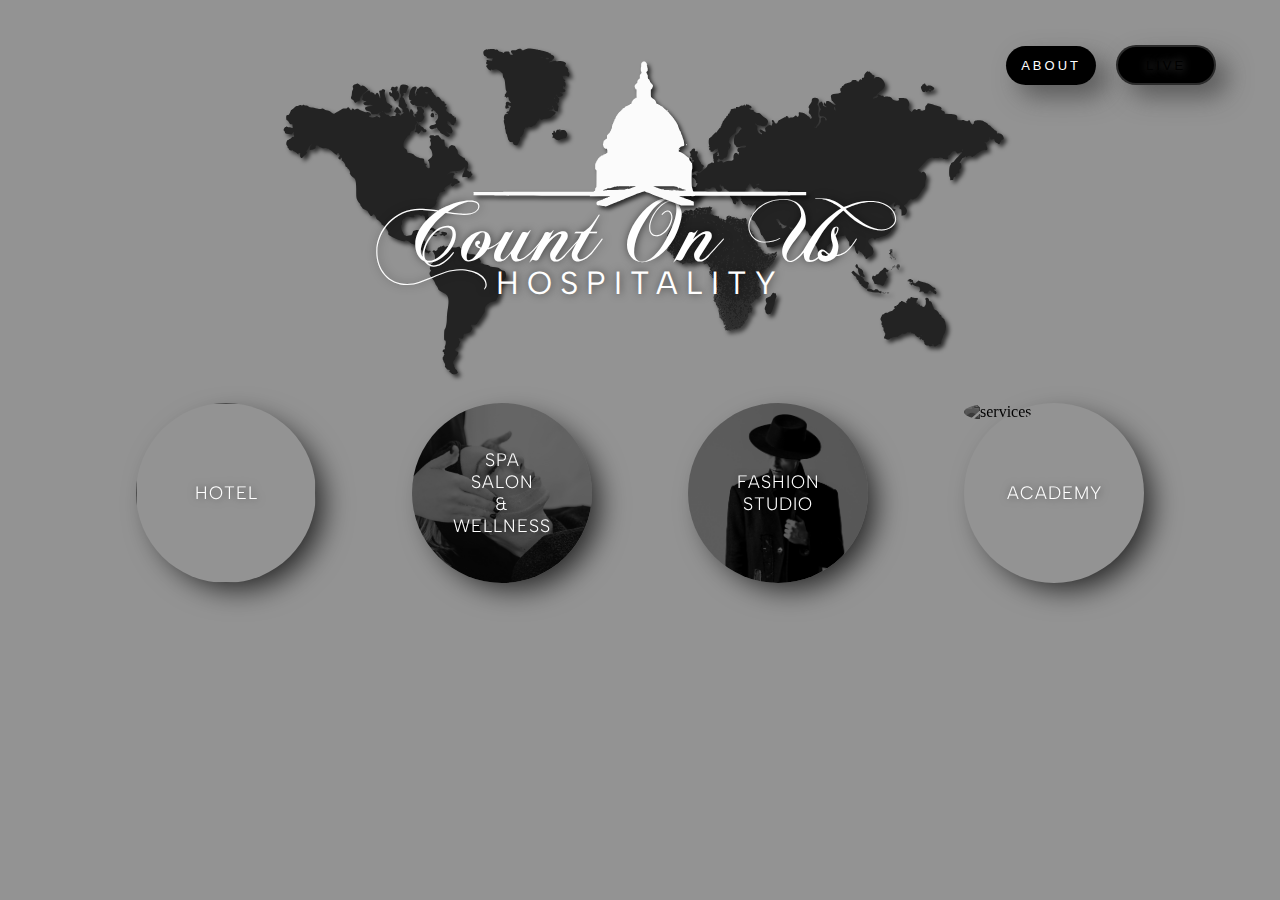
==== commit 329170b5: "update" ====
--- a/index.html
+++ b/index.html
@@ -11,12 +11,8 @@
 
   <body>
     <section id="section_one">
-
       <div class="main_container">
-
-
         <div class="inner_container">
-
           <div class="main_wrapper">
             <div class="main_container_left">
               <div class="brand_logo_container">
--- a/css/main.css
+++ b/css/main.css
@@ -66,11 +66,12 @@
 @media (max-width: 599px) {
   nav {
     width: 100%;
-    height: 10vh;
+    height: 8vh;
     background-color: #000;
-    position: relative;
+    position: fixed;
     top: auto;
     right: auto;
+    bottom: 0;
   }
 }
 
@@ -103,6 +104,11 @@
   padding: 12px 15px;
   cursor: pointer;
   -webkit-tap-highlight-color: transparent;
+}
+@media (max-width: 599px) {
+  .about #about-btn {
+    box-shadow: none;
+  }
 }
 
 .wrap {
@@ -144,6 +150,11 @@
   -webkit-animation: live 1.5s infinite;
           animation: live 1.5s infinite;
 }
+@media (max-width: 599px) {
+  .wrap .button {
+    box-shadow: none;
+  }
+}
 
 @-webkit-keyframes live {
   0% {
@@ -249,7 +260,7 @@
   z-index: -1;
 }
 .bgImg img {
-  width: 80%;
+  width: 70%;
   background-position: center center;
   background-size: cover;
   -o-object-fit: contain;
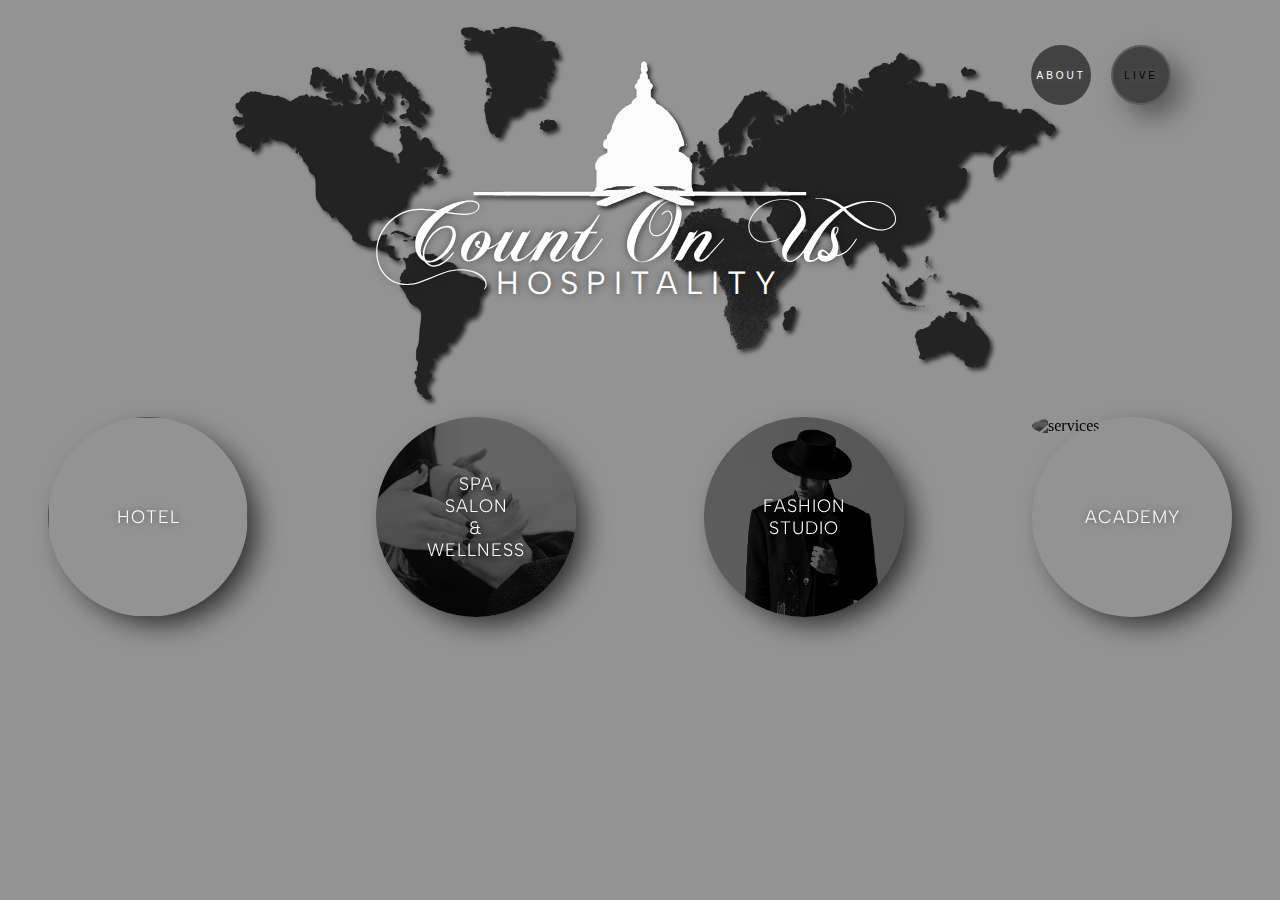
==== commit 7c93b22d: "changes" ====
--- a/index.html
+++ b/index.html
@@ -72,7 +72,7 @@
     <!-- event button -->
     <nav>
       <div class="about" id="about">
-        <a href="./pages/about.html" id="about-btn">About</a>
+        <a href="./pages/about.html" >About</a>
       </div>
       <div class="wrap" id="wrap">
         <button id="live-btn" class="button">live</button>
--- a/css/main.css
+++ b/css/main.css
@@ -58,7 +58,8 @@
   gap: 20px;
   position: absolute;
   top: 5%;
-  right: 5%;
+  right: 8.5%;
+  z-index: 99;
 }
 nav a {
   text-decoration: none;
@@ -66,7 +67,7 @@
 @media (max-width: 599px) {
   nav {
     width: 100%;
-    height: 8vh;
+    height: 10vh;
     background-color: #000;
     position: fixed;
     top: auto;
@@ -76,37 +77,48 @@
 }
 
 .about {
-  height: 20%;
+  display: flex;
+  justify-content: center;
+  align-items: center;
+  flex-direction: column;
+  width: 60px;
+  height: 60px;
+  border-radius: 100px;
+  background: rgb(66, 66, 66);
+  text-shadow: 1px 0px 8px rgba(161, 161, 161, 0.6);
   cursor: pointer;
   z-index: 999;
   -webkit-tap-highlight-color: transparent;
 }
-.about #about-btn {
-  min-width: 100px;
-  height: 40px;
+.about a {
+  display: flex;
+  justify-content: center;
+  align-items: center;
+  flex-direction: column;
+  width: 100%;
+  height: 100%;
   font-family: "Nunito", sans-serif;
-  font-size: 13px;
+  font-size: 10px;
   text-transform: uppercase;
   letter-spacing: 3px;
-  font-weight: 3 0;
-  color: rgb(255, 255, 255);
+  font-weight: 300;
+  color: #fff;
   -webkit-user-select: none;
      -moz-user-select: none;
       -ms-user-select: none;
           user-select: none;
-  background: #000000;
-  border-radius: 1000px;
-  box-shadow: 12px 12px 24px rgba(61, 61, 61, 0.64);
+  border-radius: 100px;
   transition: all 0.3s ease-in-out 0s;
   cursor: pointer;
   outline: none;
   position: relative;
-  padding: 12px 15px;
-  cursor: pointer;
+  padding: 10px;
   -webkit-tap-highlight-color: transparent;
-}
-@media (max-width: 599px) {
-  .about #about-btn {
+  transition: all 0.3s ease;
+  -webkit-tap-highlight-color: transparent;
+}
+@media (max-width: 599px) {
+  .about a {
     box-shadow: none;
   }
 }
@@ -122,20 +134,20 @@
   -webkit-tap-highlight-color: transparent;
 }
 .wrap .button {
-  min-width: 100px;
-  height: 40px;
+  width: 60px;
+  height: 60px;
   font-family: "Nunito", sans-serif;
-  font-size: 13px;
+  font-size: 10px;
   text-transform: uppercase;
   letter-spacing: 3px;
-  font-weight: 3 0;
+  font-weight: 300;
   text-shadow: 1px 0px 8px rgba(161, 161, 161, 0.6);
   color: #000000;
   -webkit-user-select: none;
      -moz-user-select: none;
       -ms-user-select: none;
           user-select: none;
-  background: rgb(0, 0, 0);
+  background: rgb(66, 66, 66);
   border: 2px solid rgba(162, 162, 162, 0.2666666667);
   border-radius: 1000px;
   box-shadow: 12px 12px 24px rgba(61, 61, 61, 0.64);
@@ -152,6 +164,7 @@
 }
 @media (max-width: 599px) {
   .wrap .button {
+    margin-top: 5px;
     box-shadow: none;
   }
 }
@@ -212,26 +225,26 @@
 
 @-webkit-keyframes ring {
   0% {
-    width: 100px;
-    height: 40px;
+    width: 60px;
+    height: 60px;
     opacity: 1;
   }
   100% {
-    width: 110px;
-    height: 50px;
+    width: 65px;
+    height: 65px;
     opacity: 0;
   }
 }
 
 @keyframes ring {
   0% {
-    width: 100px;
-    height: 40px;
+    width: 60px;
+    height: 60px;
     opacity: 1;
   }
   100% {
-    width: 110px;
-    height: 50px;
+    width: 65px;
+    height: 65px;
     opacity: 0;
   }
 }
@@ -260,7 +273,7 @@
   z-index: -1;
 }
 .bgImg img {
-  width: 70%;
+  width: 80%;
   background-position: center center;
   background-size: cover;
   -o-object-fit: contain;
@@ -421,7 +434,7 @@
   justify-content: center;
   align-items: center;
   flex-direction: row;
-  gap: 6pc;
+  gap: 8pc;
 }
 @media (max-width: 599px) {
   .inner-flex {
@@ -432,8 +445,8 @@
 }
 .inner-flex .flex-items {
   position: relative;
-  width: 180px;
-  height: 180px;
+  width: 200px;
+  height: 200px;
   border-radius: 50%;
   transition: all 0.5s ease;
   gap: 160px;
@@ -470,8 +483,8 @@
   position: relative;
   background-size: cover;
   position: relative;
-  width: 180px;
-  height: 180px;
+  width: 200px;
+  height: 200px;
   border-radius: 50%;
   transition: all 0.4s ease;
   box-shadow: 12px 11px 29px -5px rgba(0, 0, 0, 0.75);
@@ -555,10 +568,20 @@
   background-color: rgb(0, 0, 0);
   color: rgb(255, 255, 255);
   position: absolute;
-  top: 10%;
-  right: 6.5%;
+  top: 15%;
+  right: 5%;
   z-index: 999;
   transition: all 0.3s ease;
+}
+@media (max-width: 599px) {
+  .ev-container {
+    width: 100%;
+    top: auto;
+    right: 0;
+    bottom: 10vh;
+    border-radius: 0;
+    background-color: rgba(0, 0, 0, 0.438);
+  }
 }
 
 .ev-inner {
@@ -586,6 +609,13 @@
   -webkit-animation: my-animation 20s linear infinite;
   animation: my-animation 20s linear infinite;
 }
+@media (max-width: 599px) {
+  #scroll-text {
+    font-size: 1.2rem;
+    letter-spacing: 1px;
+    font-weight: 200;
+  }
+}
 
 /* for Firefox */
 /* for Chrome */
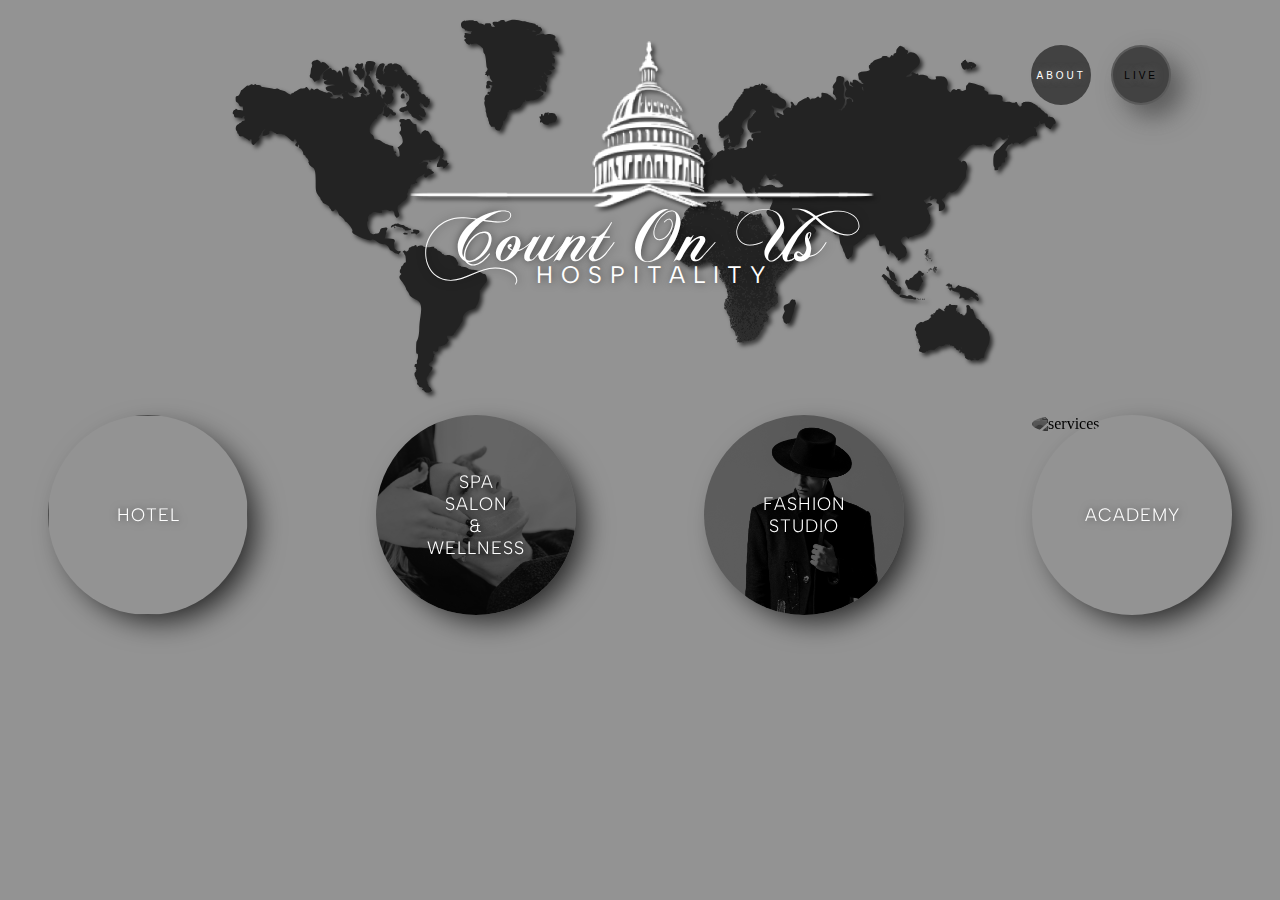
==== commit 25f322d3: "logo" ====
--- a/index.html
+++ b/index.html
@@ -20,7 +20,7 @@
                   <img src="./images/worldmap_us.svg" alt="world_map">
                 </div>
                 <div class="brand_img">
-                  <img src="./images/image2vector.svg" alt="count on us" />
+                  <img src="./images/cou-logo-light.png" alt="count on us" />
                 </div>
                 <div class="brand_name_1">
                   <p>Count On Us</p>
@@ -69,46 +69,46 @@
                   </div>
                 </div>
               </div>
-    <!-- event button -->
-    <nav>
-      <div class="about" id="about">
-        <a href="./pages/about.html" >About</a>
-      </div>
-      <div class="wrap" id="wrap">
-        <button id="live-btn" class="button">live</button>
-      </div>
-    </nav>
-    <!-- event update box -->
+              <!-- event button -->
+              <nav>
+                <div class="about" id="about">
+                  <a href="./pages/about.html">About</a>
+                </div>
+                <div class="wrap" id="wrap">
+                  <button id="live-btn" class="button">live</button>
+                </div>
+              </nav>
+              <!-- event update box -->
             </div>
-        
-            
-        </div>
-
-        <div class="ev-container" id="ev-tgl">
-          <div class="ev-inner">
-            <div id="scroll-container">
-              <div id="scroll-text">
-                <ul>
-                  <!-- ========================================================== -->
-                  <!-- ==========================EVENTS========================== -->
-                  <!-- ========================================================== -->
 
 
-                  <li>Lorem ipsum dolor sit amet, consectetur adipisicing elit. Tenetur, aliquam?</li>
-                  <li>Lorem ipsum dolor sit amet, consectetur adipisicing elit. Tenetur, aliquam?</li>
-                  <li>Lorem ipsum dolor sit amet, consectetur adipisicing elit. Tenetur, aliquam?</li>
-                  <li>Lorem ipsum dolor sit amet, consectetur adipisicing elit. Tenetur, aliquam?</li>
+          </div>
+
+          <div class="ev-container" id="ev-tgl">
+            <div class="ev-inner">
+              <div id="scroll-container">
+                <div id="scroll-text">
+                  <ul>
+                    <!-- ========================================================== -->
+                    <!-- ==========================EVENTS========================== -->
+                    <!-- ========================================================== -->
 
 
-                  <!-- ============================================================== -->
-                  <!-- ==========================EVENTS END========================== -->
-                  <!-- ============================================================== -->
-                </ul>
+                    <li>Lorem ipsum dolor sit amet, consectetur adipisicing elit. Tenetur, aliquam?</li>
+                    <li>Lorem ipsum dolor sit amet, consectetur adipisicing elit. Tenetur, aliquam?</li>
+                    <li>Lorem ipsum dolor sit amet, consectetur adipisicing elit. Tenetur, aliquam?</li>
+                    <li>Lorem ipsum dolor sit amet, consectetur adipisicing elit. Tenetur, aliquam?</li>
 
+
+                    <!-- ============================================================== -->
+                    <!-- ==========================EVENTS END========================== -->
+                    <!-- ============================================================== -->
+                  </ul>
+
+                </div>
               </div>
             </div>
           </div>
-        </div>
     </section>
     <script>
       const btnId = document.getElementById('wrap');
--- a/css/main.css
+++ b/css/main.css
@@ -346,12 +346,12 @@
   justify-content: center;
   align-items: center;
   flex-direction: column;
-  width: 400px;
+  width: 500px;
 }
 @media (max-width: 599px) {
   .brand_logo_container .brand_img {
     margin: 10px auto 0;
-    width: 300px;
+    width: 350px;
   }
 }
 .brand_logo_container .brand_img img {
@@ -366,38 +366,41 @@
 }
 @media (max-width: 599px) {
   .brand_logo_container .brand_img {
-    margin-top: -5pc;
+    margin-top: -3pc;
   }
 }
 .brand_logo_container .brand_name_1 {
   font-family: "chopin";
-  font-size: 6rem;
-  margin-top: -70px;
-  margin-left: -50px;
+  font-size: 5rem;
+  margin-top: -30px;
+  margin-left: -30px;
   color: #ffffff;
   text-shadow: 1px 0px 8px rgba(5, 5, 5, 0.6);
 }
 @media (max-width: 599px) {
   .brand_logo_container .brand_name_1 {
-    margin-top: -30px;
+    margin-top: -14px;
     margin-left: -40px;
-    font-size: 3.5rem;
+    font-size: 3rem;
   }
 }
 .brand_logo_container .brand_name_2 {
   font-family: Raleway;
-  font-size: 2rem;
+  font-size: 1.5rem;
   letter-spacing: 8px;
   font-weight: 400;
   margin-top: -20px;
+  margin-left: 30px;
   color: #ffffff;
   text-shadow: 1px 0px 8px rgba(5, 5, 5, 0.6);
   font-family: "Albert Sans", sans-serif;
 }
 @media (max-width: 599px) {
   .brand_logo_container .brand_name_2 {
-    margin-top: 5px;
-    font-size: 1rem;
+    margin-top: -2px;
+    font-size: 12px;
+    margin-left: 3px;
+    letter-spacing: 6px;
   }
 }
 
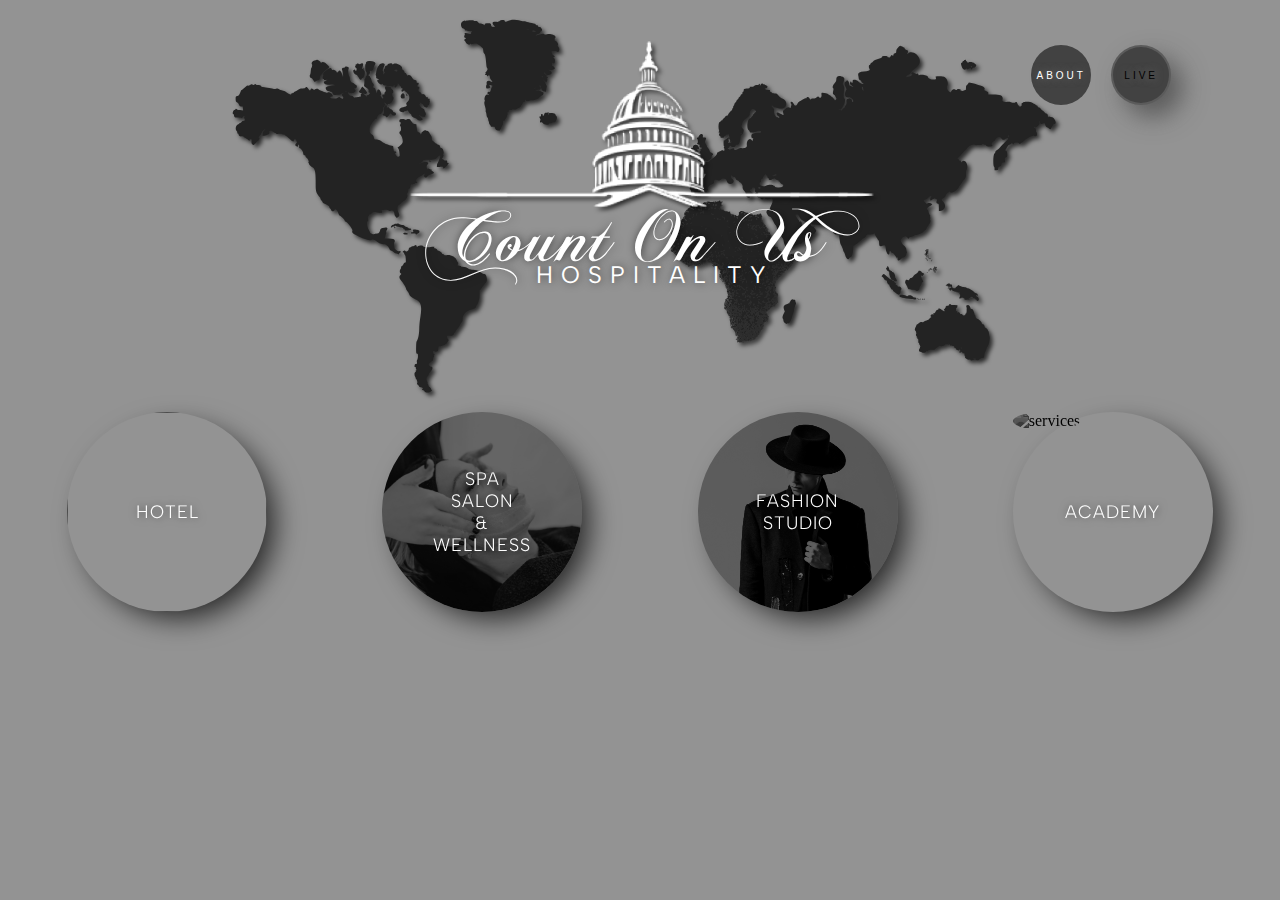
==== commit fc904c33: "image optimise" ====
--- a/index.html
+++ b/index.html
@@ -94,10 +94,7 @@
                     <!-- ========================================================== -->
 
 
-                    <li>Lorem ipsum dolor sit amet, consectetur adipisicing elit. Tenetur, aliquam?</li>
-                    <li>Lorem ipsum dolor sit amet, consectetur adipisicing elit. Tenetur, aliquam?</li>
-                    <li>Lorem ipsum dolor sit amet, consectetur adipisicing elit. Tenetur, aliquam?</li>
-                    <li>Lorem ipsum dolor sit amet, consectetur adipisicing elit. Tenetur, aliquam?</li>
+                    <li>no upcomming event..</li>
 
 
                     <!-- ============================================================== -->
--- a/css/main.css
+++ b/css/main.css
@@ -361,7 +361,7 @@
 @media (max-width: 599px) {
   .brand_logo_container .brand_img img {
     margin: 100px auto 0;
-    width: 70%;
+    width: 100%;
   }
 }
 @media (max-width: 599px) {
@@ -380,7 +380,7 @@
 @media (max-width: 599px) {
   .brand_logo_container .brand_name_1 {
     margin-top: -14px;
-    margin-left: -40px;
+    margin-left: -10px;
     font-size: 3rem;
   }
 }
@@ -398,9 +398,14 @@
 @media (max-width: 599px) {
   .brand_logo_container .brand_name_2 {
     margin-top: -2px;
-    font-size: 12px;
-    margin-left: 3px;
+    font-size: 14px;
+    margin-left: 20px;
     letter-spacing: 6px;
+  }
+}
+@media (max-width: 599px) {
+  .brand_logo_container {
+    margin-top: -5%;
   }
 }
 
@@ -437,7 +442,7 @@
   justify-content: center;
   align-items: center;
   flex-direction: row;
-  gap: 8pc;
+  gap: 9vw;
 }
 @media (max-width: 599px) {
   .inner-flex {
